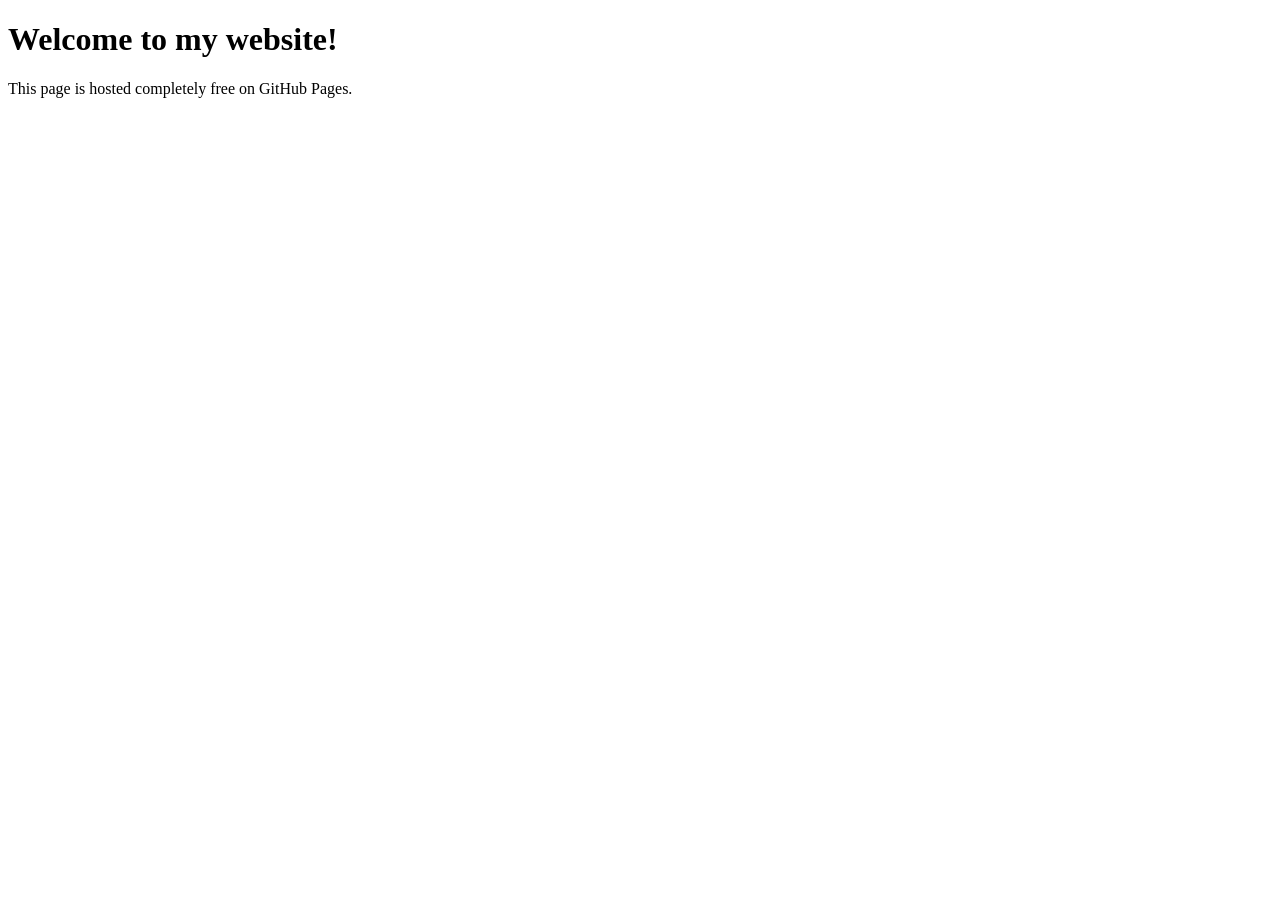
==== index.html @ e18edeb7 "Create index.html Initial Commit to creating my personal website hosted in github pages" ====
<!DOCTYPE html>
<html>
<head>
    <title>My Personal Website</title>
</head>
<body>
    <h1>Welcome to my website!</h1>
    <p>This page is hosted completely free on GitHub Pages.</p>
</body>
</html>
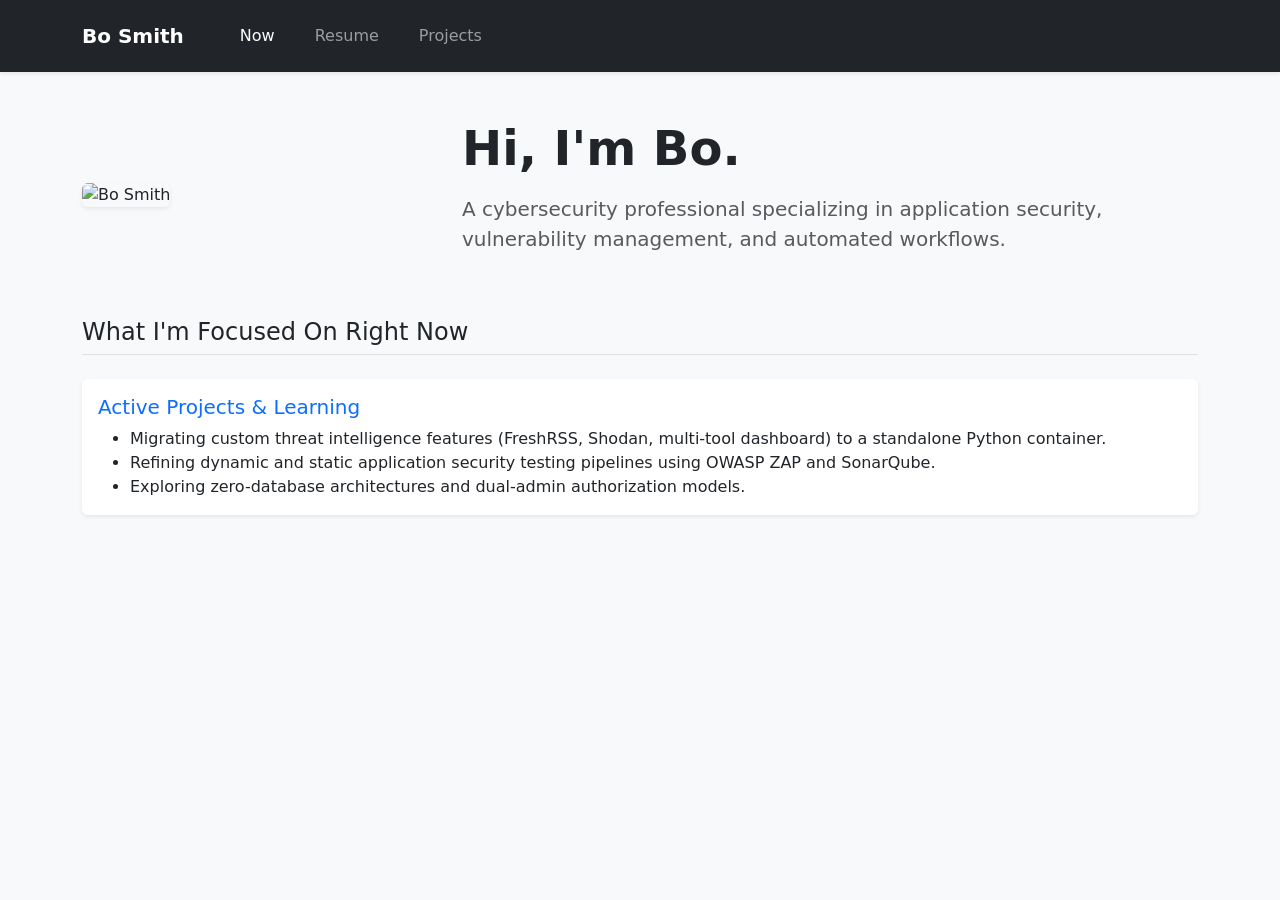
==== commit 0e056696: "<reworked repository to work in github pages>" ====
--- a/index.html
+++ b/index.html
@@ -1,10 +1,91 @@
 <!DOCTYPE html>
-<html>
+<html lang="en">
+
 <head>
-    <title>My Personal Website</title>
+    <meta charset="UTF-8">
+    <meta name="viewport" content="width=device-width, initial-scale=1.0">
+    <title>Bo Smith | Now</title>
+    <link href="https://cdn.jsdelivr.net/npm/bootstrap@5.3.2/dist/css/bootstrap.min.css" rel="stylesheet">
+    <link rel="stylesheet" href="style.css">
 </head>
+
 <body>
-    <h1>Welcome to my website!</h1>
-    <p>This page is hosted completely free on GitHub Pages.</p>
+    <!-- Mega Menu Navbar -->
+    <nav class="navbar navbar-expand navbar-dark bg-dark mb-5 mega-nav-wrapper shadow-sm">
+        <div class="container position-relative py-2">
+            <a class="navbar-brand fw-bold me-5" href="index.html">Bo Smith</a>
+
+            <!-- Top Level Parallel Links -->
+            <ul class="navbar-nav d-flex flex-row w-100">
+                <li class="nav-item me-4"><a class="nav-link active" href="index.html">Now</a></li>
+                <li class="nav-item me-4"><a class="nav-link" href="resume.html">Resume</a></li>
+                <li class="nav-item"><a class="nav-link" href="projects.html">Projects</a></li>
+            </ul>
+        </div>
+
+        <!-- The Expanding Dropdown Panel -->
+        <div class="mega-menu-panel shadow-lg">
+            <div class="container">
+                <div class="row">
+                    <!-- Now Links -->
+                    <div class="col-md-4">
+                        <div class="column-title">Now</div>
+                        <a href="index.html#intro">Introduction</a>
+                        <a href="index.html#focus">Current Focus</a>
+                    </div>
+
+                    <!-- Resume Links -->
+                    <div class="col-md-4">
+                        <div class="column-title">Resume</div>
+                        <a href="resume.html#education">Education</a>
+                        <a href="resume.html#experience">Experience</a>
+                        <a href="resume.html#skills">Skills</a>
+                        <a href="resume.html#extracurriculars">Extracurriculars</a>
+                    </div>
+
+                    <!-- Projects Links -->
+                    <div class="col-md-4">
+                        <div class="column-title">Projects</div>
+                        <a href="projects.html#opencti">OpenCTI System</a>
+                        <a href="projects.html#password-manager">Password Manager</a>
+                        <a href="projects.html#healthhub">HealthHub</a>
+                    </div>
+                </div>
+            </div>
+        </div>
+    </nav>
+
+    <!-- Main Content -->
+    <main class="container">
+        <!-- Photo and Intro Section -->
+        <div id="intro" class="row align-items-center mb-5">
+            <div class="col-md-4 mb-4 mb-md-0 text-center text-md-start">
+                <img src="https://via.placeholder.com/400" alt="Bo Smith" class="img-fluid rounded shadow-sm">
+            </div>
+            <div class="col-md-8">
+                <h1 class="display-5 fw-bold text-dark mb-3">Hi, I'm Bo.</h1>
+                <p class="lead text-muted">A cybersecurity professional specializing in application security,
+                    vulnerability management, and automated workflows.</p>
+            </div>
+        </div>
+
+        <!-- Current Focus Section -->
+        <h2 id="focus" class="h4 mb-4 border-bottom pb-2">What I'm Focused On Right Now</h2>
+        <div class="card shadow-sm border-0 hover-card mb-4">
+            <div class="card-body">
+                <h3 class="h5 card-title text-primary">Active Projects & Learning</h3>
+                <ul class="card-text mb-0">
+                    <li>Migrating custom threat intelligence features (FreshRSS, Shodan, multi-tool dashboard) to a
+                        standalone Python container.</li>
+                    <li>Refining dynamic and static application security testing pipelines using OWASP ZAP and
+                        SonarQube.</li>
+                    <li>Exploring zero-database architectures and dual-admin authorization models.</li>
+                </ul>
+            </div>
+        </div>
+    </main>
+
+    <script src="https://cdn.jsdelivr.net/npm/bootstrap@5.3.2/dist/js/bootstrap.bundle.min.js"></script>
 </body>
-</html>
+
+</html>
--- a/style.css
+++ b/style.css
@@ -0,0 +1,83 @@
+/* style.css */
+body {
+    background-color: #f8f9fa;
+}
+
+/* Card hover effect */
+.hover-card {
+    transition: transform 0.2s ease-in-out, box-shadow 0.2s ease-in-out;
+}
+
+.hover-card:hover {
+    transform: translateY(-3px);
+    box-shadow: 0 .5rem 1rem rgba(0, 0, 0, .15) !important;
+}
+
+/* Custom styling for the skills badges */
+.skill-badge {
+    font-size: 0.9em;
+    font-weight: 500;
+    margin-right: 5px;
+    margin-bottom: 8px;
+    padding: 8px 12px;
+}
+
+/* Project Image Utilities */
+.project-img {
+    min-height: 250px;
+    object-fit: cover;
+}
+
+/* --- Mega Menu Navbar Styles --- */
+.mega-nav-wrapper {
+    position: relative;
+    background-color: #212529;
+    /* Matches Bootstrap bg-dark */
+}
+
+.mega-menu-panel {
+    position: absolute;
+    top: 100%;
+    left: 0;
+    width: 100%;
+    background-color: #212529;
+    overflow: hidden;
+    max-height: 0;
+    opacity: 0;
+    visibility: hidden;
+    transition: all 0.3s ease-in-out;
+    z-index: 1000;
+    border-top: 1px solid #343a40;
+}
+
+/* Triggers the expansion when hovering anywhere on the navbar */
+.mega-nav-wrapper:hover .mega-menu-panel {
+    max-height: 400px;
+    /* Arbitrary large number to allow content to fit */
+    opacity: 1;
+    visibility: visible;
+    padding-bottom: 30px;
+}
+
+.mega-menu-panel .column-title {
+    color: #fff;
+    font-size: 1.1rem;
+    font-weight: bold;
+    margin-top: 20px;
+    margin-bottom: 10px;
+    border-bottom: 1px solid #495057;
+    padding-bottom: 5px;
+}
+
+.mega-menu-panel a {
+    color: #adb5bd;
+    text-decoration: none;
+    display: block;
+    padding: 6px 0;
+    transition: color 0.2s;
+    font-size: 0.95rem;
+}
+
+.mega-menu-panel a:hover {
+    color: #fff;
+}
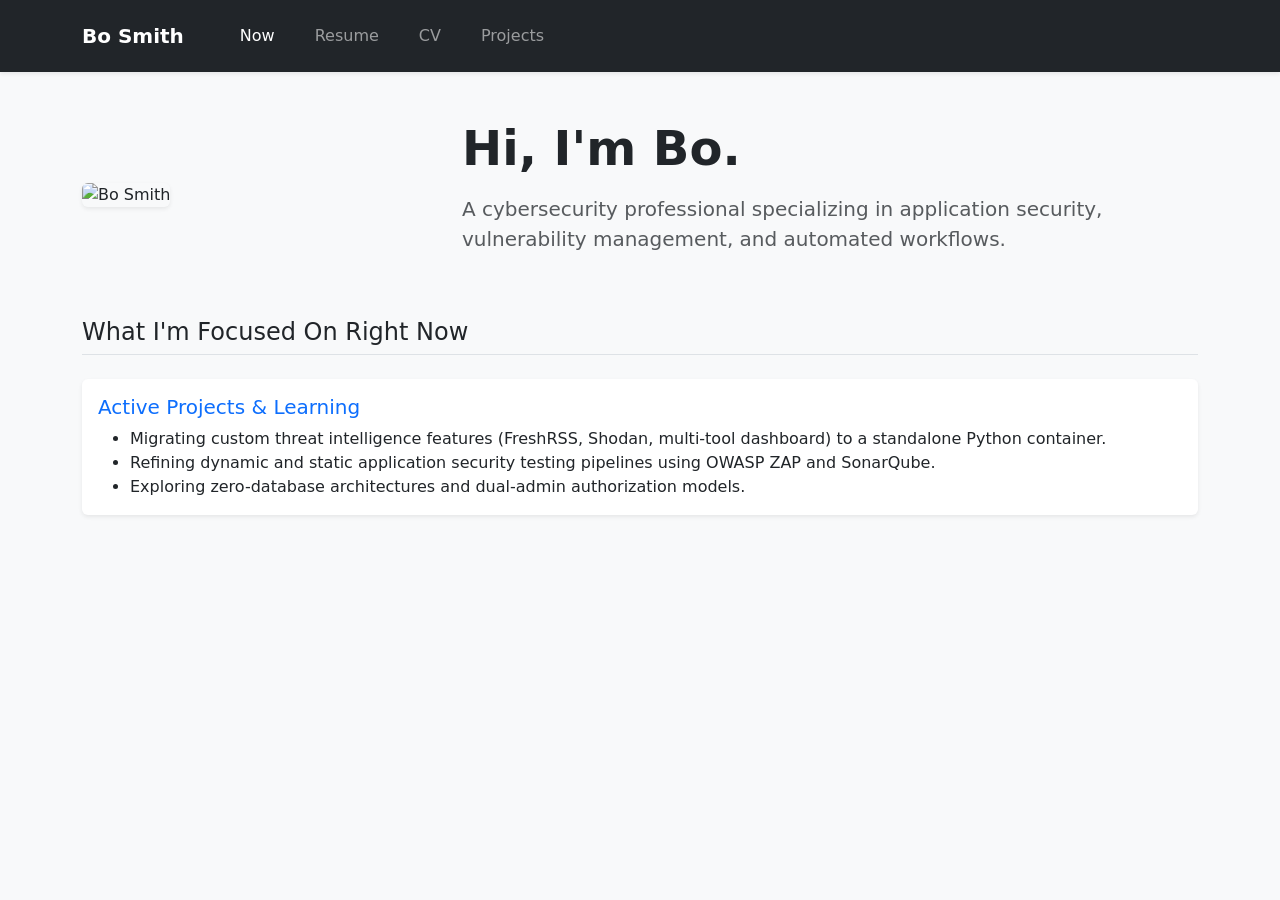
==== commit 4d662fa1: "<Security Update and Component nav bar>" ====
--- a/index.html
+++ b/index.html
@@ -5,55 +5,14 @@
     <meta charset="UTF-8">
     <meta name="viewport" content="width=device-width, initial-scale=1.0">
     <title>Bo Smith | Now</title>
+    <meta http-equiv="Content-Security-Policy"
+        content="default-src 'self'; connect-src 'self' https://cdn.jsdelivr.net; style-src 'self' 'unsafe-inline' https://cdn.jsdelivr.net; script-src 'self' https://cdn.jsdelivr.net; img-src 'self' data:;">
     <link href="https://cdn.jsdelivr.net/npm/bootstrap@5.3.2/dist/css/bootstrap.min.css" rel="stylesheet">
     <link rel="stylesheet" href="style.css">
 </head>
 
 <body>
-    <!-- Mega Menu Navbar -->
-    <nav class="navbar navbar-expand navbar-dark bg-dark mb-5 mega-nav-wrapper shadow-sm">
-        <div class="container position-relative py-2">
-            <a class="navbar-brand fw-bold me-5" href="index.html">Bo Smith</a>
-
-            <!-- Top Level Parallel Links -->
-            <ul class="navbar-nav d-flex flex-row w-100">
-                <li class="nav-item me-4"><a class="nav-link active" href="index.html">Now</a></li>
-                <li class="nav-item me-4"><a class="nav-link" href="resume.html">Resume</a></li>
-                <li class="nav-item"><a class="nav-link" href="projects.html">Projects</a></li>
-            </ul>
-        </div>
-
-        <!-- The Expanding Dropdown Panel -->
-        <div class="mega-menu-panel shadow-lg">
-            <div class="container">
-                <div class="row">
-                    <!-- Now Links -->
-                    <div class="col-md-4">
-                        <div class="column-title">Now</div>
-                        <a href="index.html#intro">Introduction</a>
-                        <a href="index.html#focus">Current Focus</a>
-                    </div>
-
-                    <!-- Resume Links -->
-                    <div class="col-md-4">
-                        <div class="column-title">Resume</div>
-                        <a href="resume.html#education">Education</a>
-                        <a href="resume.html#experience">Experience</a>
-                        <a href="resume.html#skills">Skills</a>
-                        <a href="resume.html#extracurriculars">Extracurriculars</a>
-                    </div>
-
-                    <!-- Projects Links -->
-                    <div class="col-md-4">
-                        <div class="column-title">Projects</div>
-                        <a href="projects.html#opencti">OpenCTI System</a>
-                        <a href="projects.html#password-manager">Password Manager</a>
-                        <a href="projects.html#healthhub">HealthHub</a>
-                    </div>
-                </div>
-            </div>
-        </div>
-    </nav>
+    <div id="nav-placeholder"></div>
 
     <!-- Main Content -->
     <main class="container">
@@ -85,7 +44,11 @@
         </div>
     </main>
 
-    <script src="https://cdn.jsdelivr.net/npm/bootstrap@5.3.2/dist/js/bootstrap.bundle.min.js"></script>
+    <script src="https://cdn.jsdelivr.net/npm/bootstrap@5.3.2/dist/js/bootstrap.bundle.min.js"
+        integrity="sha384-C6RzsynM9kWDrMNeT87bh95OGNyZPhcTNXj1NW7RuBCsyN/o0jlpcV8Qyq46cDfL"
+        crossorigin="anonymous"></script>
+
+    <script src="components/nav-bar.js"></script>
 </body>
 
 </html>
